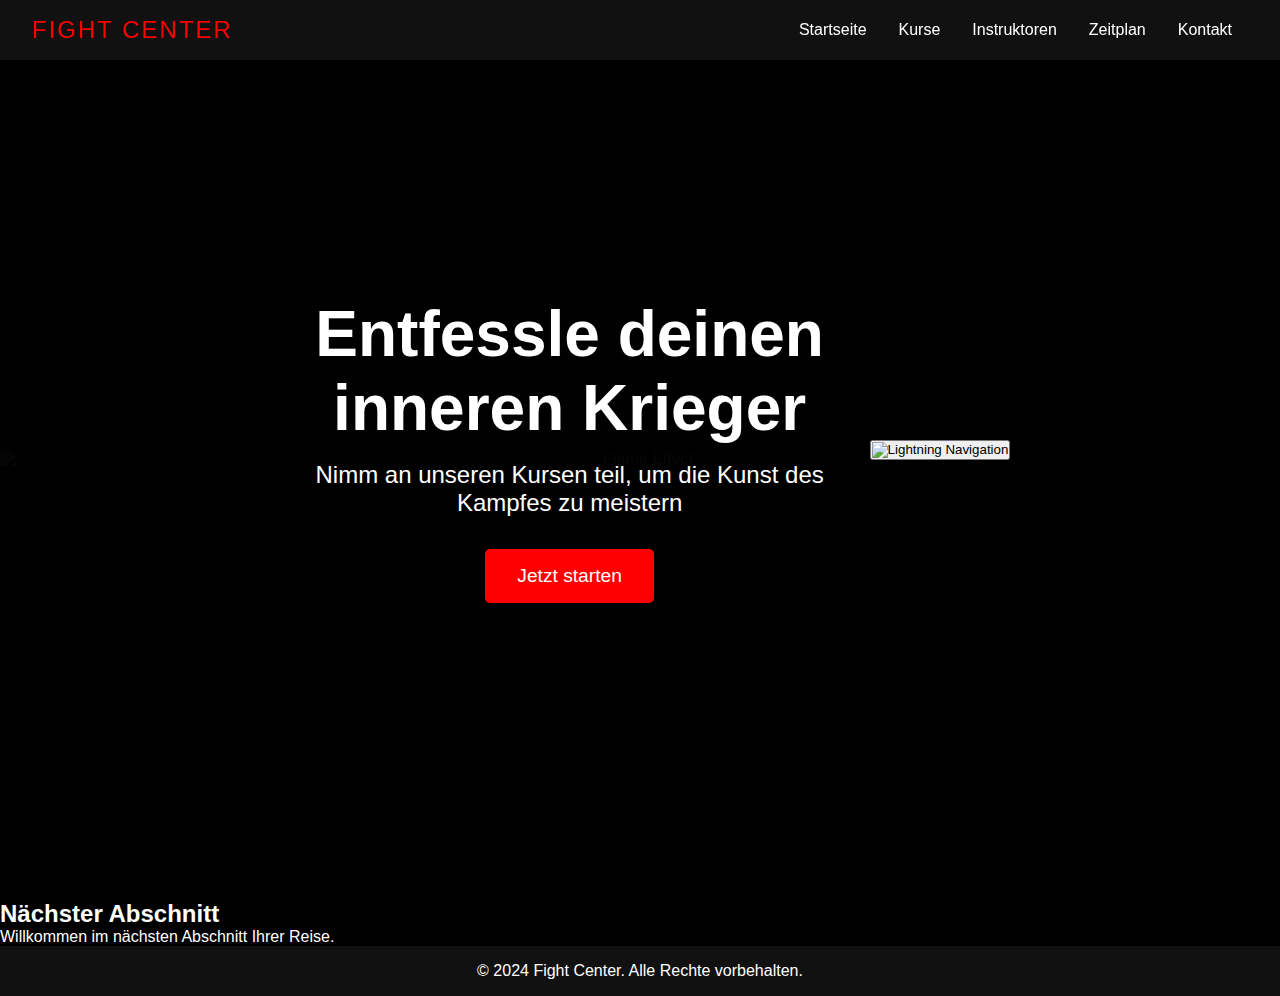
==== index.html @ 283691d1 "Update index.html" ====
<!DOCTYPE html>
<html lang="de">
<head>
    <meta charset="UTF-8">
    <meta name="viewport" content="width=device-width, initial-scale=1.0">
    <title>Fight Center</title>
    <link rel="stylesheet" href="home.css">
</head>
<body>
    <header>
        <div class="logo">Fight Center</div>
        <nav>
            <ul>
                <li><a href="index.html">Startseite</a></li>
                <li><a href="classes.html">Kurse</a></li>
                <li><a href="instructors.html">Instruktoren</a></li>
                <li><a href="schedule.html">Zeitplan</a></li>
                <li><a href="contact.html">Kontakt</a></li>
            </ul>
        </nav>
    </header>
    <main>
        <section class="hero">
            <video class="background-video" autoplay loop muted>
                <source src="background.mp4" type="video/mp4">
                Your browser does not support the video tag.
            </video>
            <div class="flame-overlay">
                <img src="flame.gif" alt="Flame Effect">
            </div>
            <div class="hero-content">
                <h1>Entfessle deinen inneren Krieger</h1>
                <p>Nimm an unseren Kursen teil, um die Kunst des Kampfes zu meistern</p>
                <a href="classes.html" class="cta-button">Jetzt starten</a>
            </div>
            <div class="lightning-navigation">
                <button id="lightning-button">
                    <img src="lightning.png" alt="Lightning Navigation">
                </button>
            </div>
        </section>
        <section id="next-section" class="next-section">
            <h2>Nächster Abschnitt</h2>
            <p>Willkommen im nächsten Abschnitt Ihrer Reise.</p>
        </section>
    </main>
    <footer>
        <p>&copy; 2024 Fight Center. Alle Rechte vorbehalten.</p>
    </footer>
    <div id="lightning-overlay"></div>
    <script src="home.js"></script>
</body>
</html>
---- home.css ----
/* Reset CSS */
* {
    margin: 0;
    padding: 0;
    box-sizing: border-box;
}

/* Body and common styles */
body {
    font-family: 'Arial', sans-serif;
    background-color: #000;
    color: #fff;
    overflow-x: hidden;
}

header {
    display: flex;
    justify-content: space-between;
    align-items: center;
    padding: 1rem 2rem;
    background-color: #111;
    box-shadow: 0 4px 8px rgba(0, 0, 0, 0.5);
    position: fixed;
    width: 100%;
    top: 0;
    z-index: 1000;
    animation: slideDown 0.5s ease-in-out;
}

@keyframes slideDown {
    from {
        top: -70px;
    }
    to {
        top: 0;
    }
}

.logo {
    font-size: 1.5rem;
    color: #f00;
    text-transform: uppercase;
    letter-spacing: 2px;
    animation: fadeIn 2s ease-in-out;
}

nav ul {
    display: flex;
    list-style: none;
}

nav ul li {
    margin: 0 1rem;
}

nav ul li a {
    color: #fff;
    text-decoration: none;
    transition: color 0.3s;
    position: relative;
}

nav ul li a::before {
    content: '';
    position: absolute;
    width: 0;
    height: 2px;
    bottom: -5px;
    left: 0;
    background-color: #f00;
    visibility: hidden;
    transition: all 0.3s ease-in-out;
}

nav ul li a:hover::before {
    visibility: visible;
    width: 100%;
}

.hero {
    position: relative;
    height: 100vh;
    display: flex;
    align-items: center;
    justify-content: center;
    text-align: center;
    color: #fff;
}

.background-video {
    position: absolute;
    top: 0;
    left: 0;
    width: 100%;
    height: 100%;
    object-fit: cover;
    z-index: -1;
}

.flame-overlay {
    position: absolute;
    bottom: 0;
    left: 0;
    width: 100%;
    height: 50%;
    display: flex;
    justify-content: center;
    align-items: flex-end;
    z-index: 1;
    pointer-events: none;
}

.flame-overlay img {
    width: 100%;
    height: 100%;
    object-fit: cover;
    mask-image: linear-gradient(to top, rgba(255, 255, 255, 0.75), rgba(255, 255, 255, 0.01));
    -webkit-mask-image: linear-gradient(to top, rgba(255, 255, 255, 0.75), rgba(255, 255, 255, 0.01));
}

.hero-content {
    z-index: 2;
    max-width: 600px;
    animation: zoomIn 1s ease-in-out;
}

@keyframes zoomIn {
    from {
        transform: scale(0.5);
        opacity: 0;
    }
    to {
        transform: scale(1);
        opacity: 1;
    }
}

.hero h1 {
    font-size: 4rem;
    margin-bottom: 1rem;
    text-shadow: 2px 2px 4px rgba(0, 0, 0, 0.7);
    animation: glow 1.5s infinite alternate;
}

@keyframes glow {
    from {
        text-shadow: 2px 2px 4px rgba(0, 0, 0, 0.7), 0 0 10px #f00, 0 0 20px #f00, 0 0 30px #f00, 0 0 40px #ff0, 0 0 50px #ff0, 0 0 60px #ff0, 0 0 70px #ff0;
    }
    to {
        text-shadow: 2px 2px 4px rgba(0, 0, 0, 0.7), 0 0 20px #f00, 0 0 30px #f00, 0 0 40px #f00, 0 0 50px #ff0, 0 0 60px #ff0, 0 0 70px #ff0, 0 0 80px #ff0;
    }
}

.hero p {
    font-size: 1.5rem;
    margin-bottom: 2rem;
}

.cta-button {
    display: inline-block;
    padding: 1rem 2rem;
    background-color: #f00;
    color: #fff;
    text-decoration: none;
    font-size: 1.2rem;
    border-radius: 5px;
    transition: background-color 0.3s, transform 0.3s;
    animation: pulsate 1.5s infinite alternate;
}

@keyframes pulsate {
    from {
        transform: scale(1);
    }
    to {
        transform: scale(1.05);
    }
}

.cta-button:hover {
    background-color: #ff6600;
    transform: scale(1.1);
}

footer {
    background-color: #111;
    text-align: center;
    padding: 1rem 0;
    position: relative;
    bottom: 0;
    width: 100%;
}
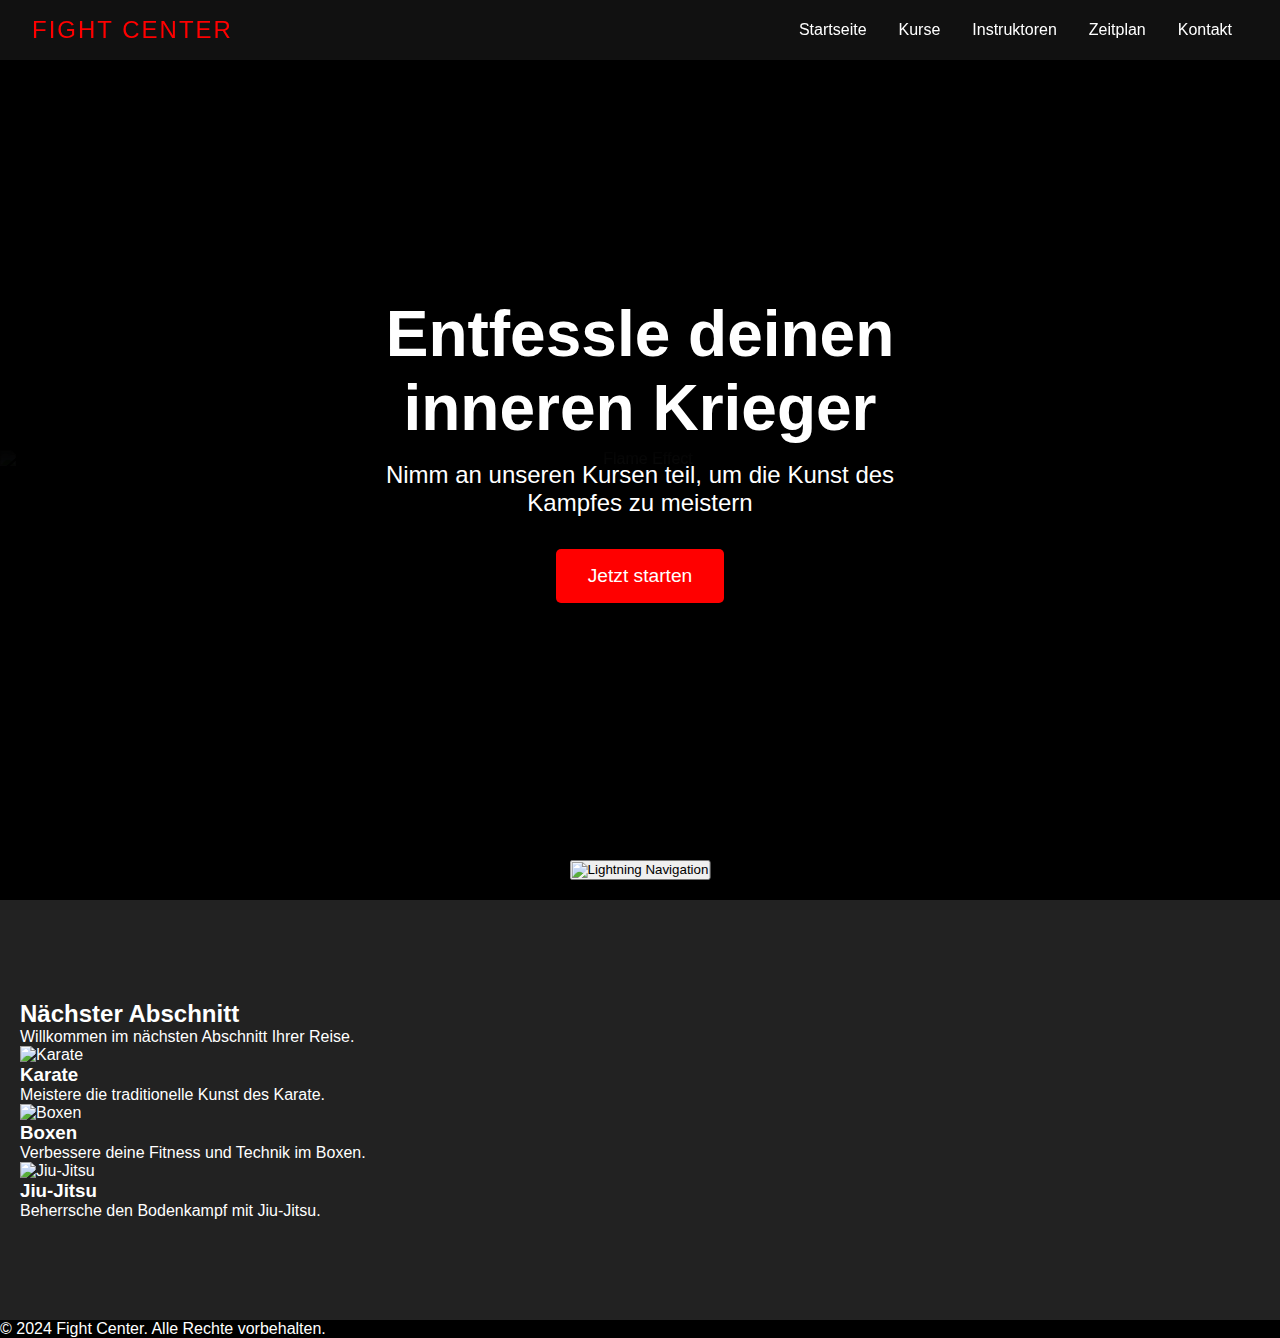
==== commit bfb46135: "Update index.html" ====
--- a/index.html
+++ b/index.html
@@ -42,6 +42,23 @@
         <section id="next-section" class="next-section">
             <h2>Nächster Abschnitt</h2>
             <p>Willkommen im nächsten Abschnitt Ihrer Reise.</p>
+            <div class="services">
+                <div class="service">
+                    <img src="karate.jpg" alt="Karate">
+                    <h3>Karate</h3>
+                    <p>Meistere die traditionelle Kunst des Karate.</p>
+                </div>
+                <div class="service">
+                    <img src="boxing.jpg" alt="Boxen">
+                    <h3>Boxen</h3>
+                    <p>Verbessere deine Fitness und Technik im Boxen.</p>
+                </div>
+                <div class="service">
+                    <img src="jiu-jitsu.jpg" alt="Jiu-Jitsu">
+                    <h3>Jiu-Jitsu</h3>
+                    <p>Beherrsche den Bodenkampf mit Jiu-Jitsu.</p>
+                </div>
+            </div>
         </section>
     </main>
     <footer>
--- a/home.css
+++ b/home.css
@@ -24,16 +24,6 @@
     width: 100%;
     top: 0;
     z-index: 1000;
-    animation: slideDown 0.5s ease-in-out;
-}
-
-@keyframes slideDown {
-    from {
-        top: -70px;
-    }
-    to {
-        top: 0;
-    }
 }
 
 .logo {
@@ -41,7 +31,6 @@
     color: #f00;
     text-transform: uppercase;
     letter-spacing: 2px;
-    animation: fadeIn 2s ease-in-out;
 }
 
 nav ul {
@@ -182,11 +171,36 @@
     transform: scale(1.1);
 }
 
-footer {
-    background-color: #111;
-    text-align: center;
-    padding: 1rem 0;
-    position: relative;
-    bottom: 0;
-    width: 100%;
-}
+.lightning-navigation {
+    position: absolute;
+    bottom: 20px;
+    left: 50%;
+    transform: translateX(-50%);
+    z-index: 3;
+    cursor: pointer;
+}
+
+.lightning-navigation img {
+    width: 50px;
+    height: auto;
+}
+
+#lightning-overlay {
+    display: none;
+    position: fixed;
+    top: 0;
+    left: 0;
+    width: 100%;
+    height: 100%;
+    background: url('lightning.gif') center center no-repeat;
+    background-size: cover;
+    z-index: 1000;
+    opacity: 0;
+    transition: opacity 0.5s ease;
+}
+
+.next-section {
+    padding: 100px 20px;
+    background-color: #222;
+    color: #fff;
+}
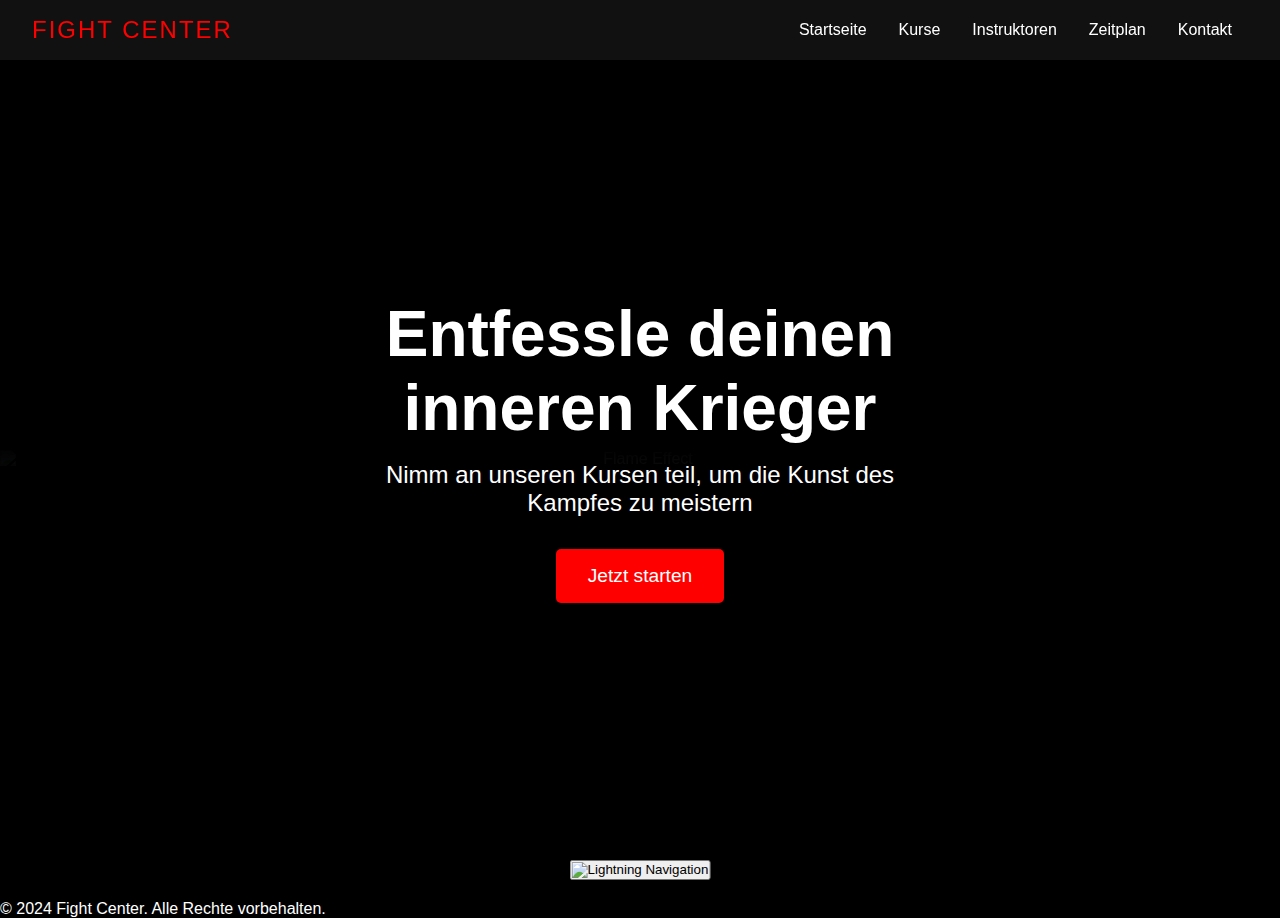
==== commit 65475612: "Update index.html" ====
--- a/index.html
+++ b/index.html
@@ -39,27 +39,6 @@
                 </button>
             </div>
         </section>
-        <section id="next-section" class="next-section">
-            <h2>Nächster Abschnitt</h2>
-            <p>Willkommen im nächsten Abschnitt Ihrer Reise.</p>
-            <div class="services">
-                <div class="service">
-                    <img src="karate.jpg" alt="Karate">
-                    <h3>Karate</h3>
-                    <p>Meistere die traditionelle Kunst des Karate.</p>
-                </div>
-                <div class="service">
-                    <img src="boxing.jpg" alt="Boxen">
-                    <h3>Boxen</h3>
-                    <p>Verbessere deine Fitness und Technik im Boxen.</p>
-                </div>
-                <div class="service">
-                    <img src="jiu-jitsu.jpg" alt="Jiu-Jitsu">
-                    <h3>Jiu-Jitsu</h3>
-                    <p>Beherrsche den Bodenkampf mit Jiu-Jitsu.</p>
-                </div>
-            </div>
-        </section>
     </main>
     <footer>
         <p>&copy; 2024 Fight Center. Alle Rechte vorbehalten.</p>
--- a/home.css
+++ b/home.css
@@ -204,3 +204,38 @@
     background-color: #222;
     color: #fff;
 }
+
+.services {
+    display: flex;
+    justify-content: space-around;
+    margin-top: 2rem;
+}
+
+.service {
+    text-align: center;
+    width: 30%;
+}
+
+.service img {
+    width: 100%;
+    height: auto;
+    border-radius: 10px;
+    transition: transform 0.3s, box-shadow 0.3s;
+}
+
+.service img:hover {
+    transform: scale(1.05);
+    box-shadow: 0 4px 15px rgba(0, 0, 0, 0.5);
+}
+
+.service h3 {
+    margin-top: 1rem;
+    font-size: 1.8rem;
+    color: #ff0;
+}
+
+.service p {
+    margin-top: 0.5rem;
+    font-size: 1rem;
+    color: #ccc;
+}
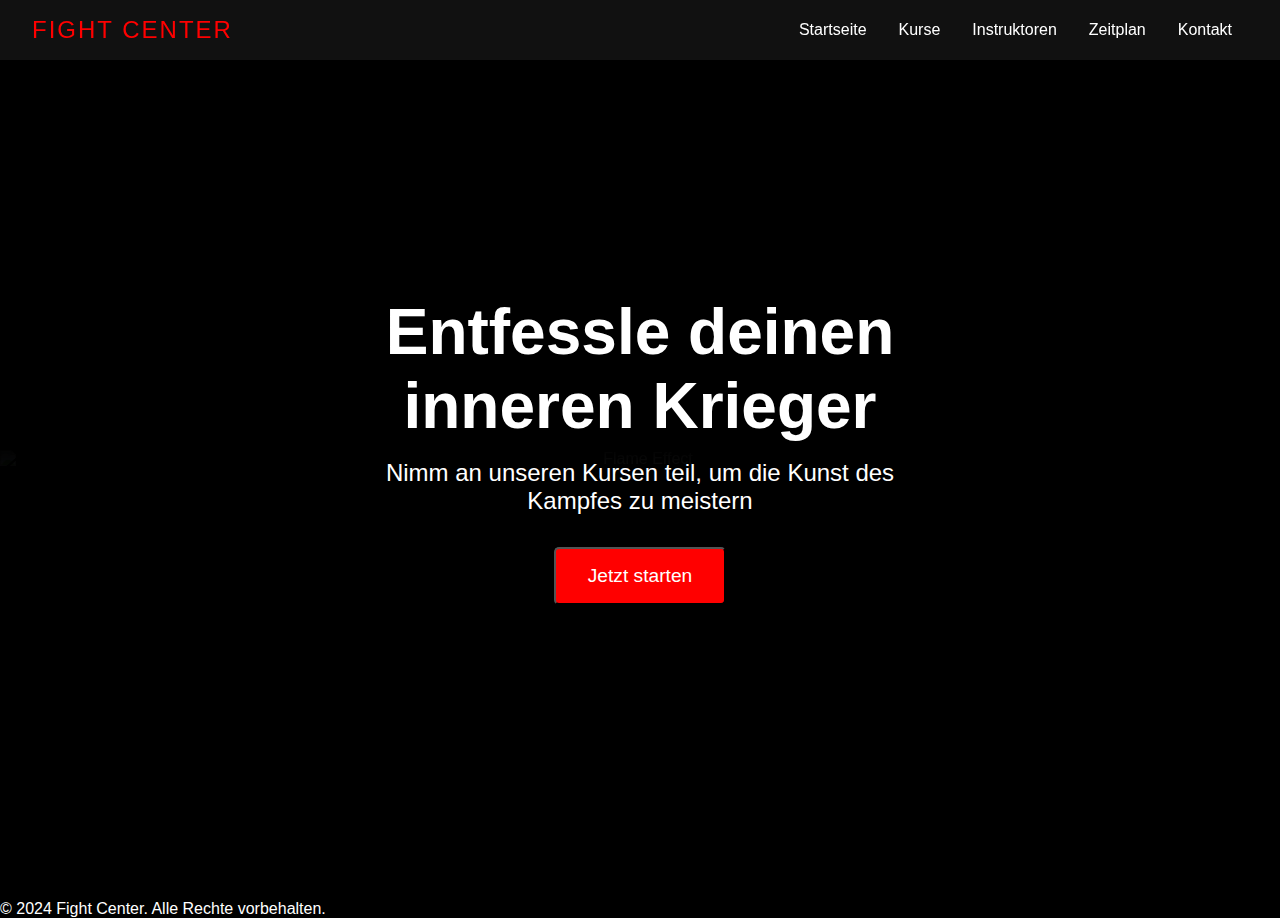
==== commit 8ce27a1b: "Update index.html" ====
--- a/index.html
+++ b/index.html
@@ -31,12 +31,7 @@
             <div class="hero-content">
                 <h1>Entfessle deinen inneren Krieger</h1>
                 <p>Nimm an unseren Kursen teil, um die Kunst des Kampfes zu meistern</p>
-                <a href="classes.html" class="cta-button">Jetzt starten</a>
-            </div>
-            <div class="lightning-navigation">
-                <button id="lightning-button">
-                    <img src="lightning.png" alt="Lightning Navigation">
-                </button>
+                <button id="lightning-button" class="cta-button">Jetzt starten</button>
             </div>
         </section>
     </main>
--- a/home.css
+++ b/home.css
@@ -198,44 +198,3 @@
     opacity: 0;
     transition: opacity 0.5s ease;
 }
-
-.next-section {
-    padding: 100px 20px;
-    background-color: #222;
-    color: #fff;
-}
-
-.services {
-    display: flex;
-    justify-content: space-around;
-    margin-top: 2rem;
-}
-
-.service {
-    text-align: center;
-    width: 30%;
-}
-
-.service img {
-    width: 100%;
-    height: auto;
-    border-radius: 10px;
-    transition: transform 0.3s, box-shadow 0.3s;
-}
-
-.service img:hover {
-    transform: scale(1.05);
-    box-shadow: 0 4px 15px rgba(0, 0, 0, 0.5);
-}
-
-.service h3 {
-    margin-top: 1rem;
-    font-size: 1.8rem;
-    color: #ff0;
-}
-
-.service p {
-    margin-top: 0.5rem;
-    font-size: 1rem;
-    color: #ccc;
-}
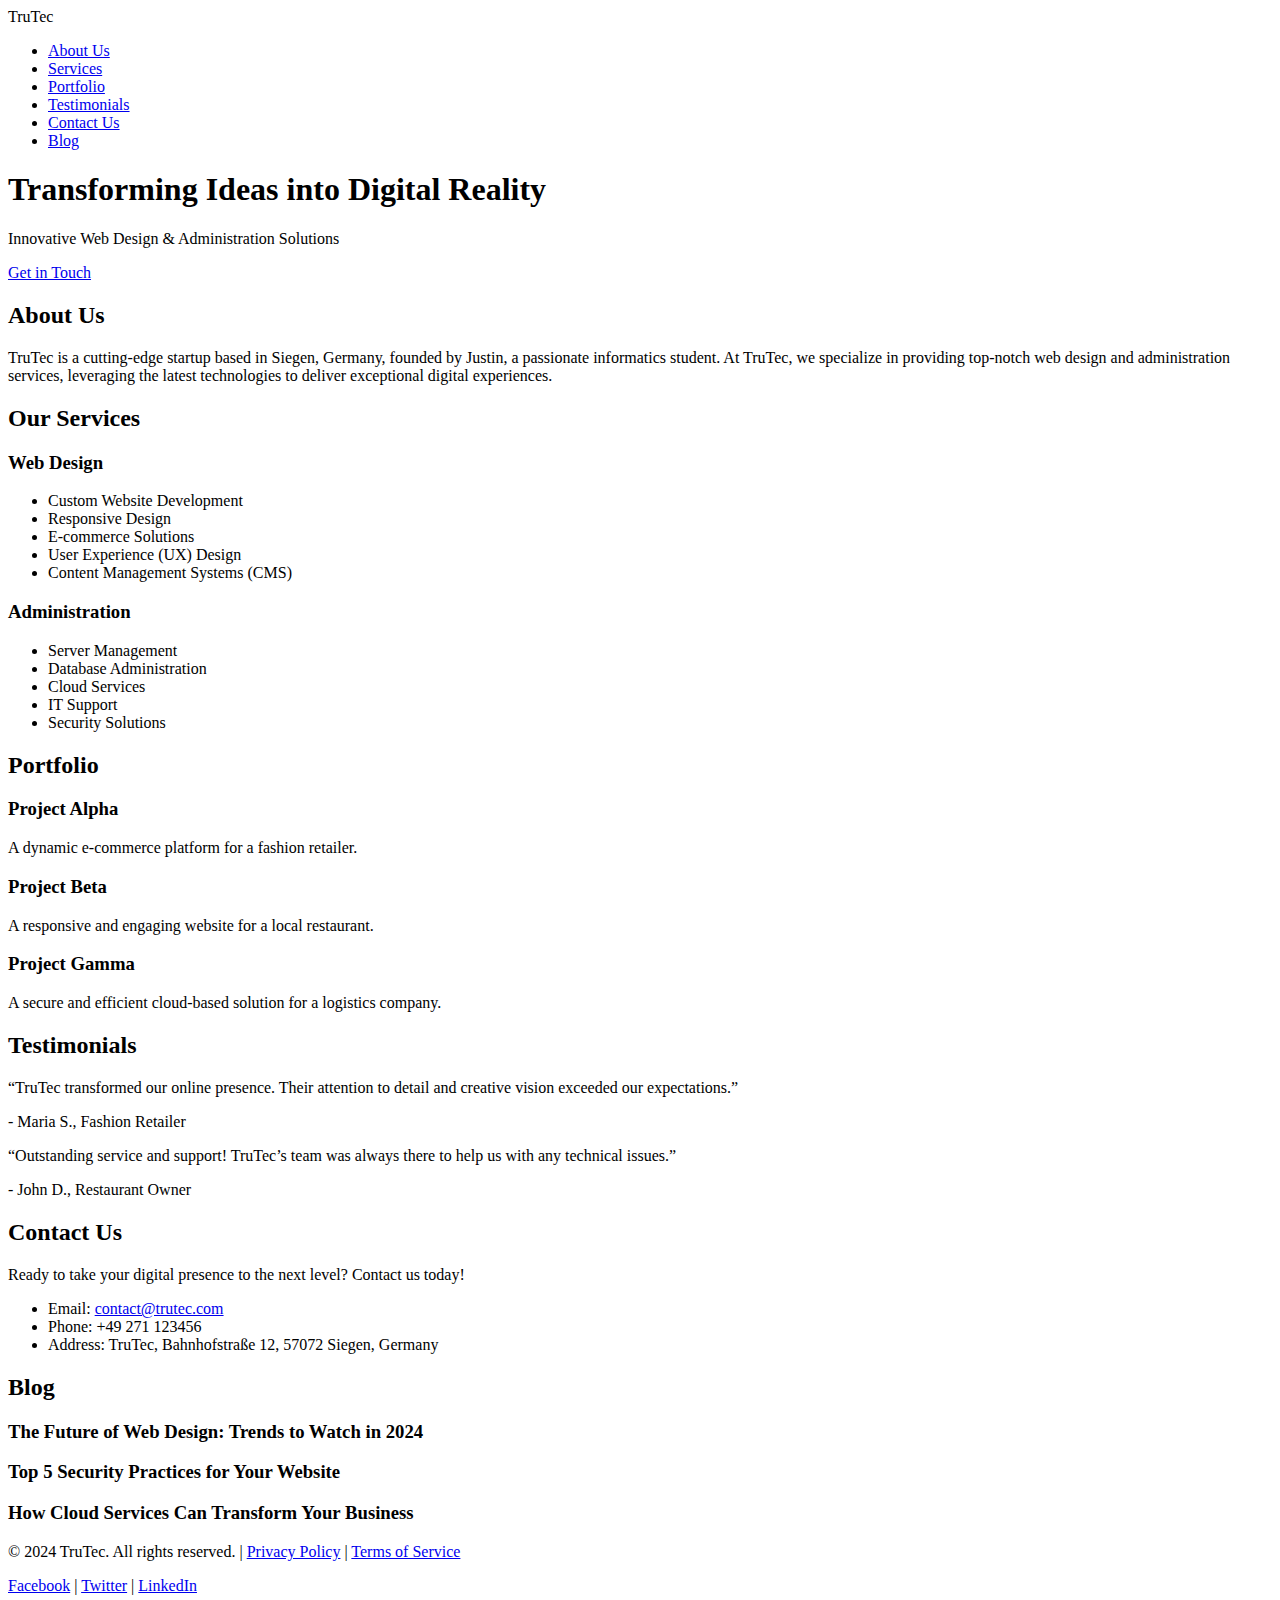
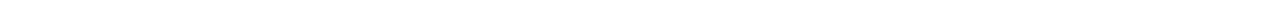
==== commit 31f152e4: "Create index.html" ====
--- a/index.html
+++ b/index.html
@@ -1,44 +1,121 @@
 <!DOCTYPE html>
-<html lang="de">
+<html lang="en">
 <head>
     <meta charset="UTF-8">
     <meta name="viewport" content="width=device-width, initial-scale=1.0">
-    <title>Fight Center</title>
-    <link rel="stylesheet" href="home.css">
+    <title>TruTec - Innovative Web Design & Administration Solutions</title>
+    <link rel="stylesheet" href="styles.css">
 </head>
 <body>
     <header>
-        <div class="logo">Fight Center</div>
         <nav>
+            <div class="logo">TruTec</div>
             <ul>
-                <li><a href="index.html">Startseite</a></li>
-                <li><a href="classes.html">Kurse</a></li>
-                <li><a href="instructors.html">Instruktoren</a></li>
-                <li><a href="schedule.html">Zeitplan</a></li>
-                <li><a href="contact.html">Kontakt</a></li>
+                <li><a href="#about">About Us</a></li>
+                <li><a href="#services">Services</a></li>
+                <li><a href="#portfolio">Portfolio</a></li>
+                <li><a href="#testimonials">Testimonials</a></li>
+                <li><a href="#contact">Contact Us</a></li>
+                <li><a href="#blog">Blog</a></li>
             </ul>
         </nav>
     </header>
-    <main>
-        <section class="hero">
-            <video class="background-video" autoplay loop muted>
-                <source src="background.mp4" type="video/mp4">
-                Your browser does not support the video tag.
-            </video>
-            <div class="flame-overlay">
-                <img src="flame.gif" alt="Flame Effect">
-            </div>
-            <div class="hero-content">
-                <h1>Entfessle deinen inneren Krieger</h1>
-                <p>Nimm an unseren Kursen teil, um die Kunst des Kampfes zu meistern</p>
-                <button id="lightning-button" class="cta-button">Jetzt starten</button>
-            </div>
-        </section>
-    </main>
+
+    <section id="hero">
+        <h1>Transforming Ideas into Digital Reality</h1>
+        <p>Innovative Web Design & Administration Solutions</p>
+        <a href="#contact" class="cta-button">Get in Touch</a>
+    </section>
+
+    <section id="about" class="section">
+        <h2>About Us</h2>
+        <p>TruTec is a cutting-edge startup based in Siegen, Germany, founded by Justin, a passionate informatics student. At TruTec, we specialize in providing top-notch web design and administration services, leveraging the latest technologies to deliver exceptional digital experiences.</p>
+    </section>
+
+    <section id="services" class="section">
+        <h2>Our Services</h2>
+        <div class="service">
+            <h3>Web Design</h3>
+            <ul>
+                <li>Custom Website Development</li>
+                <li>Responsive Design</li>
+                <li>E-commerce Solutions</li>
+                <li>User Experience (UX) Design</li>
+                <li>Content Management Systems (CMS)</li>
+            </ul>
+        </div>
+        <div class="service">
+            <h3>Administration</h3>
+            <ul>
+                <li>Server Management</li>
+                <li>Database Administration</li>
+                <li>Cloud Services</li>
+                <li>IT Support</li>
+                <li>Security Solutions</li>
+            </ul>
+        </div>
+    </section>
+
+    <section id="portfolio" class="section">
+        <h2>Portfolio</h2>
+        <div class="portfolio-item">
+            <h3>Project Alpha</h3>
+            <p>A dynamic e-commerce platform for a fashion retailer.</p>
+        </div>
+        <div class="portfolio-item">
+            <h3>Project Beta</h3>
+            <p>A responsive and engaging website for a local restaurant.</p>
+        </div>
+        <div class="portfolio-item">
+            <h3>Project Gamma</h3>
+            <p>A secure and efficient cloud-based solution for a logistics company.</p>
+        </div>
+    </section>
+
+    <section id="testimonials" class="section">
+        <h2>Testimonials</h2>
+        <div class="testimonial">
+            <p>“TruTec transformed our online presence. Their attention to detail and creative vision exceeded our expectations.”</p>
+            <p>- Maria S., Fashion Retailer</p>
+        </div>
+        <div class="testimonial">
+            <p>“Outstanding service and support! TruTec’s team was always there to help us with any technical issues.”</p>
+            <p>- John D., Restaurant Owner</p>
+        </div>
+    </section>
+
+    <section id="contact" class="section">
+        <h2>Contact Us</h2>
+        <p>Ready to take your digital presence to the next level? Contact us today!</p>
+        <ul>
+            <li>Email: <a href="mailto:contact@trutec.com">contact@trutec.com</a></li>
+            <li>Phone: +49 271 123456</li>
+            <li>Address: TruTec, Bahnhofstraße 12, 57072 Siegen, Germany</li>
+        </ul>
+    </section>
+
+    <section id="blog" class="section">
+        <h2>Blog</h2>
+        <div class="blog-post">
+            <h3>The Future of Web Design: Trends to Watch in 2024</h3>
+        </div>
+        <div class="blog-post">
+            <h3>Top 5 Security Practices for Your Website</h3>
+        </div>
+        <div class="blog-post">
+            <h3>How Cloud Services Can Transform Your Business</h3>
+        </div>
+    </section>
+
     <footer>
-        <p>&copy; 2024 Fight Center. Alle Rechte vorbehalten.</p>
+        <p>© 2024 TruTec. All rights reserved. | <a href="#">Privacy Policy</a> | <a href="#">Terms of Service</a></p>
+        <div class="social-media">
+            <a href="https://facebook.com/TruTec">Facebook</a> |
+            <a href="https://twitter.com/TruTec">Twitter</a> |
+            <a href="https://linkedin.com/company/TruTec">LinkedIn</a>
+        </div>
     </footer>
-    <div id="lightning-overlay"></div>
-    <script src="home.js"></script>
+
+    <script src="script.js"></script>
 </body>
 </html>
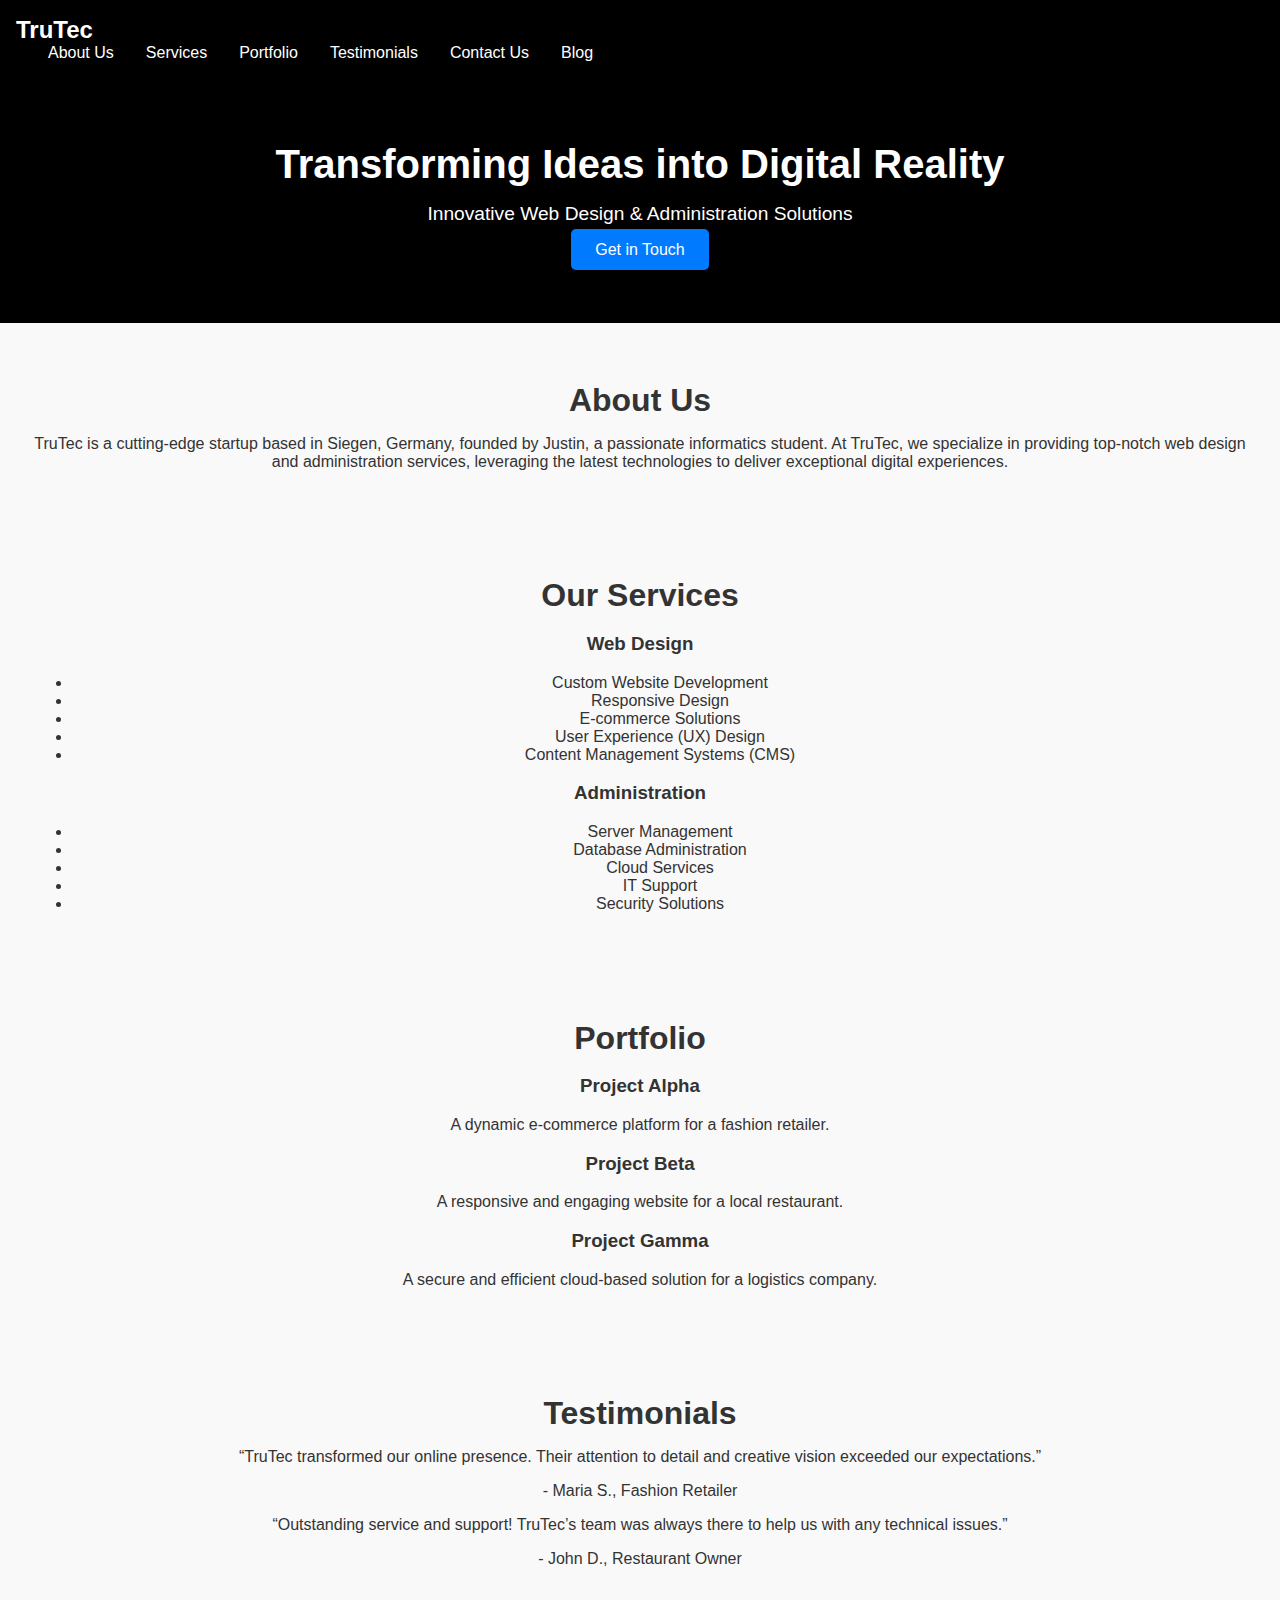
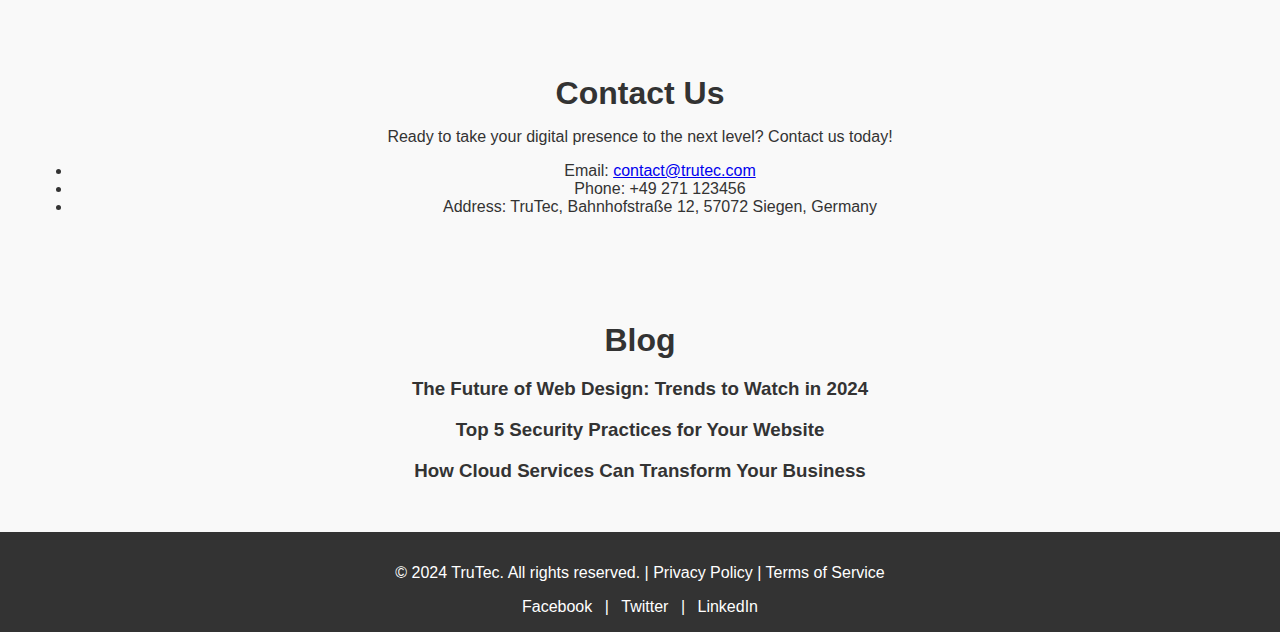
==== commit 8a73f65e: "Update index.html" ====
--- a/index.html
+++ b/index.html
@@ -8,23 +8,32 @@
 </head>
 <body>
     <header>
-        <nav>
+        <div class="container">
             <div class="logo">TruTec</div>
-            <ul>
-                <li><a href="#about">About Us</a></li>
-                <li><a href="#services">Services</a></li>
-                <li><a href="#portfolio">Portfolio</a></li>
-                <li><a href="#testimonials">Testimonials</a></li>
-                <li><a href="#contact">Contact Us</a></li>
-                <li><a href="#blog">Blog</a></li>
-            </ul>
-        </nav>
+            <div class="burger" id="burger">
+                <div class="line"></div>
+                <div class="line"></div>
+                <div class="line"></div>
+            </div>
+            <nav id="nav">
+                <ul>
+                    <li><a href="#about">About Us</a></li>
+                    <li><a href="#services">Services</a></li>
+                    <li><a href="#portfolio">Portfolio</a></li>
+                    <li><a href="#testimonials">Testimonials</a></li>
+                    <li><a href="#contact">Contact Us</a></li>
+                    <li><a href="#blog">Blog</a></li>
+                </ul>
+            </nav>
+        </div>
     </header>
 
     <section id="hero">
-        <h1>Transforming Ideas into Digital Reality</h1>
-        <p>Innovative Web Design & Administration Solutions</p>
-        <a href="#contact" class="cta-button">Get in Touch</a>
+        <div class="hero-content">
+            <h1>Transforming Ideas into Digital Reality</h1>
+            <p>Innovative Web Design & Administration Solutions</p>
+            <a href="#contact" class="cta-button">Get in Touch</a>
+        </div>
     </section>
 
     <section id="about" class="section">
--- a/styles.css
+++ b/styles.css
@@ -0,0 +1,98 @@
+body {
+    font-family: Arial, sans-serif;
+    margin: 0;
+    padding: 0;
+    background-color: #f9f9f9;
+    color: #333;
+}
+
+header {
+    background-color: #000;
+    color: #fff;
+    padding: 1rem;
+    display: flex;
+    justify-content: space-between;
+    align-items: center;
+}
+
+header .logo {
+    font-size: 1.5rem;
+    font-weight: bold;
+}
+
+header ul {
+    list-style: none;
+    margin: 0;
+    padding: 0;
+    display: flex;
+}
+
+header ul li {
+    margin-left: 2rem;
+}
+
+header ul li a {
+    color: #fff;
+    text-decoration: none;
+    font-size: 1rem;
+}
+
+#hero {
+    background-color: #000;
+    color: #fff;
+    padding: 4rem 2rem;
+    text-align: center;
+}
+
+#hero h1 {
+    font-size: 2.5rem;
+    margin: 0;
+}
+
+#hero p {
+    font-size: 1.2rem;
+    margin: 1rem 0;
+}
+
+#hero .cta-button {
+    background-color: #007BFF;
+    color: #fff;
+    padding: 0.75rem 1.5rem;
+    text-decoration: none;
+    border-radius: 5px;
+    font-size: 1rem;
+}
+
+.section {
+    padding: 2rem;
+    text-align: center;
+}
+
+.section h2 {
+    font-size: 2rem;
+    margin-bottom: 1rem;
+}
+
+.service, .portfolio-item, .testimonial, .blog-post {
+    margin: 1rem 0;
+}
+
+footer {
+    background-color: #333;
+    color: #fff;
+    text-align: center;
+    padding: 1rem;
+}
+
+footer a {
+    color: #fff;
+    text-decoration: none;
+}
+
+footer .social-media {
+    margin-top: 1rem;
+}
+
+footer .social-media a {
+    margin: 0 0.5rem;
+}
